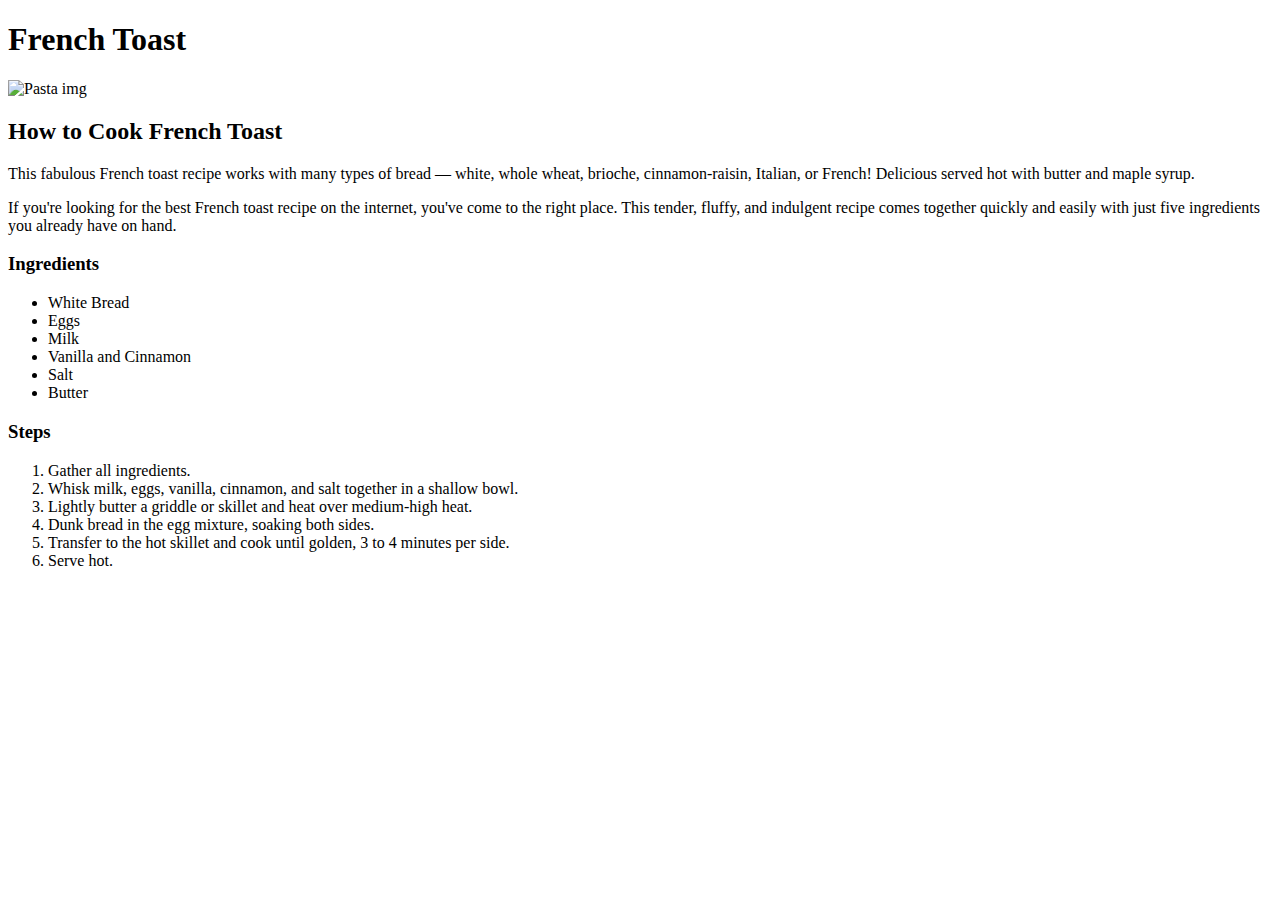
==== recipes/french_toast.html @ bea0d2aa "Finished first demo project with The Odin Poject" ====
<!DOCTYPE html>
<html lang="en">
  <head>
    <meta charset="UTF-8" />
    <meta http-equiv="X-UA-Compatible" content="IE=edge" />
    <meta name="viewport" content="width=device-width, initial-scale=1.0" />
    <title>Document</title>
  </head>
  <body>
    <h1>French Toast</h1>
    <img
      src="https://www.allrecipes.com/thmb/-_Z9kmmVHRzK2jUnIKXoJT7VOKI=/750x0/filters:no_upscale():max_bytes(150000):strip_icc():format(webp)/22180-waffles-mfs-80-e198bfc72b4846a8804309245f1ece54.jpg"
      alt="Pasta img"
    />
    <h2>How to Cook French Toast</h2>
    <p>
      This fabulous French toast recipe works with many types of bread — white,
      whole wheat, brioche, cinnamon-raisin, Italian, or French! Delicious
      served hot with butter and maple syrup.
    </p>
    <p>
      If you're looking for the best French toast recipe on the internet, you've
      come to the right place. This tender, fluffy, and indulgent recipe comes
      together quickly and easily with just five ingredients you already have on
      hand.
    </p>
    <h3>Ingredients</h3>
    <ul>
      <li>White Bread</li>
      <li>Eggs</li>
      <li>Milk</li>
      <li>Vanilla and Cinnamon</li>
      <li>Salt</li>
      <li>Butter</li>
    </ul>
    <h3>Steps</h3>
    <ol>
      <li>Gather all ingredients.</li>
      <li>
        Whisk milk, eggs, vanilla, cinnamon, and salt together in a shallow
        bowl.
      </li>
      <li>
        Lightly butter a griddle or skillet and heat over medium-high heat.
      </li>
      <li>Dunk bread in the egg mixture, soaking both sides.</li>
      <li>
        Transfer to the hot skillet and cook until golden, 3 to 4 minutes per
        side.
      </li>
      <li>Serve hot.</li>
    </ol>
  </body>
</html>
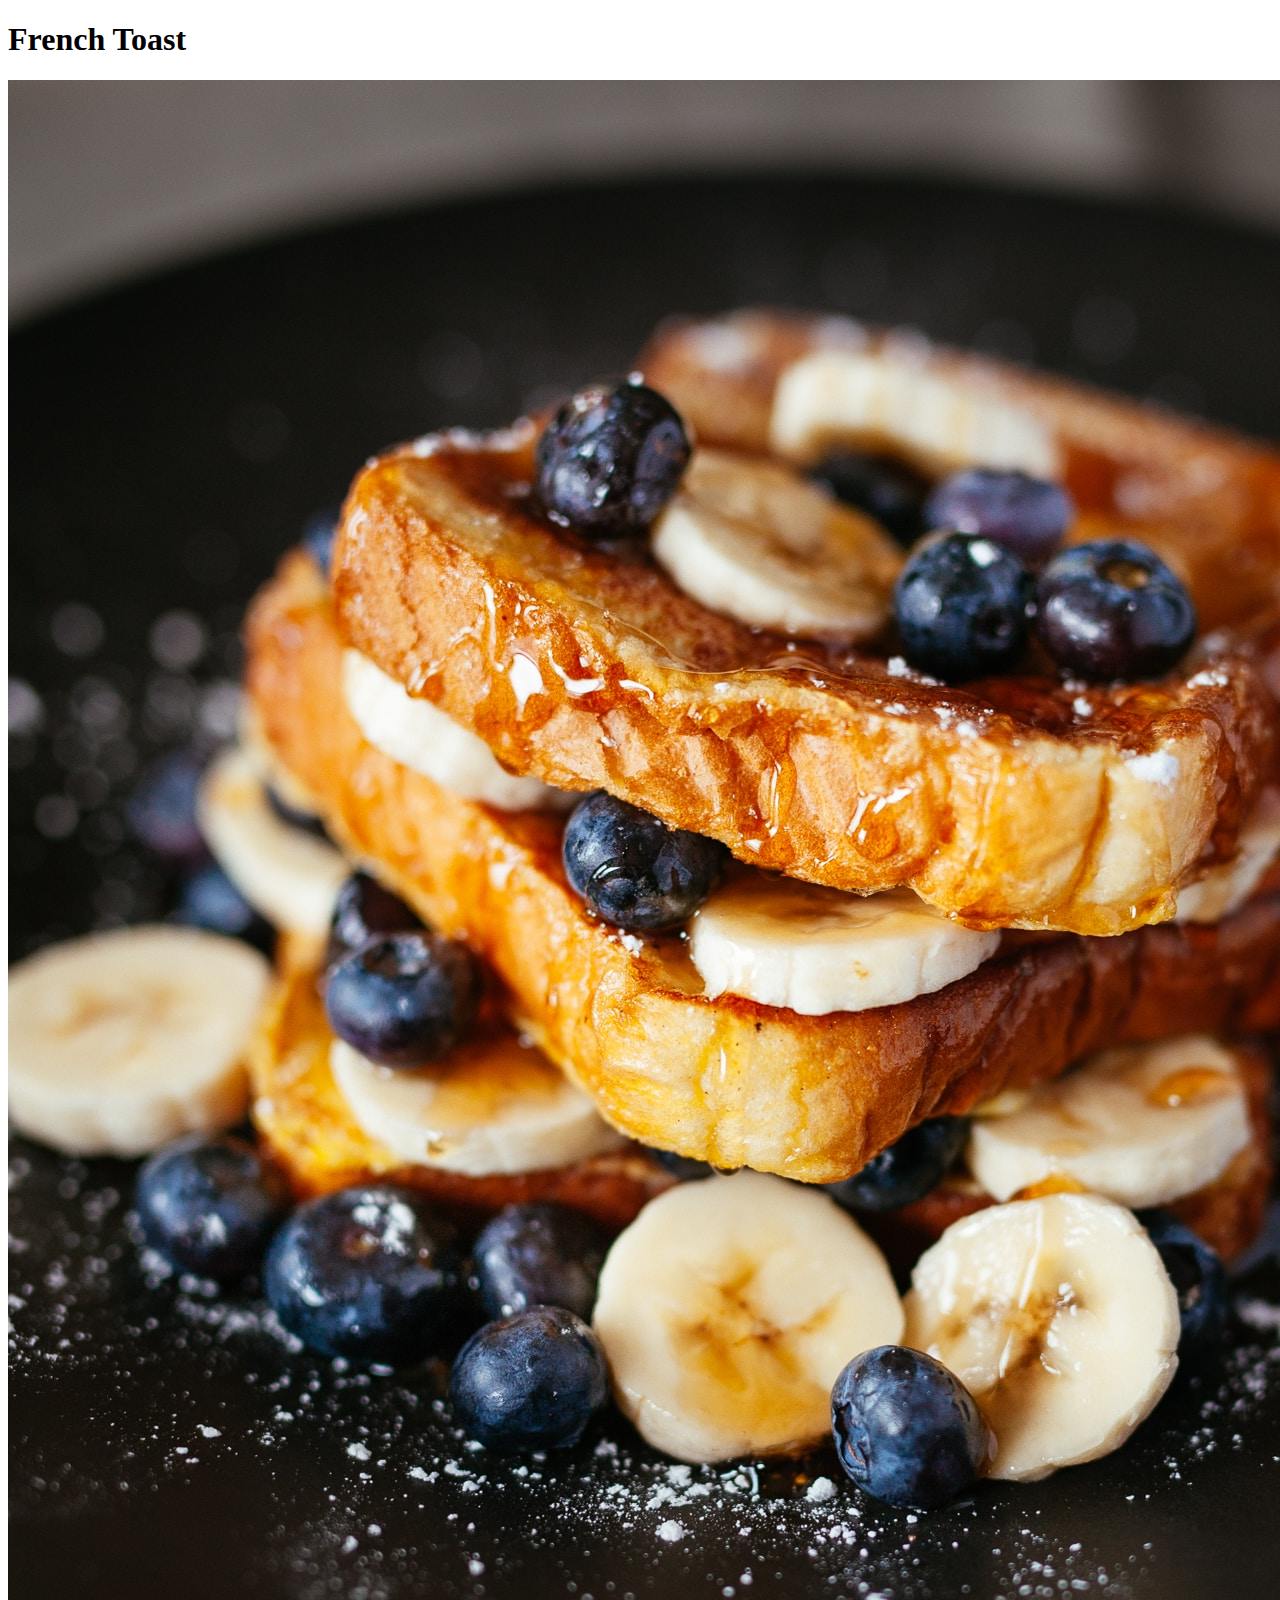
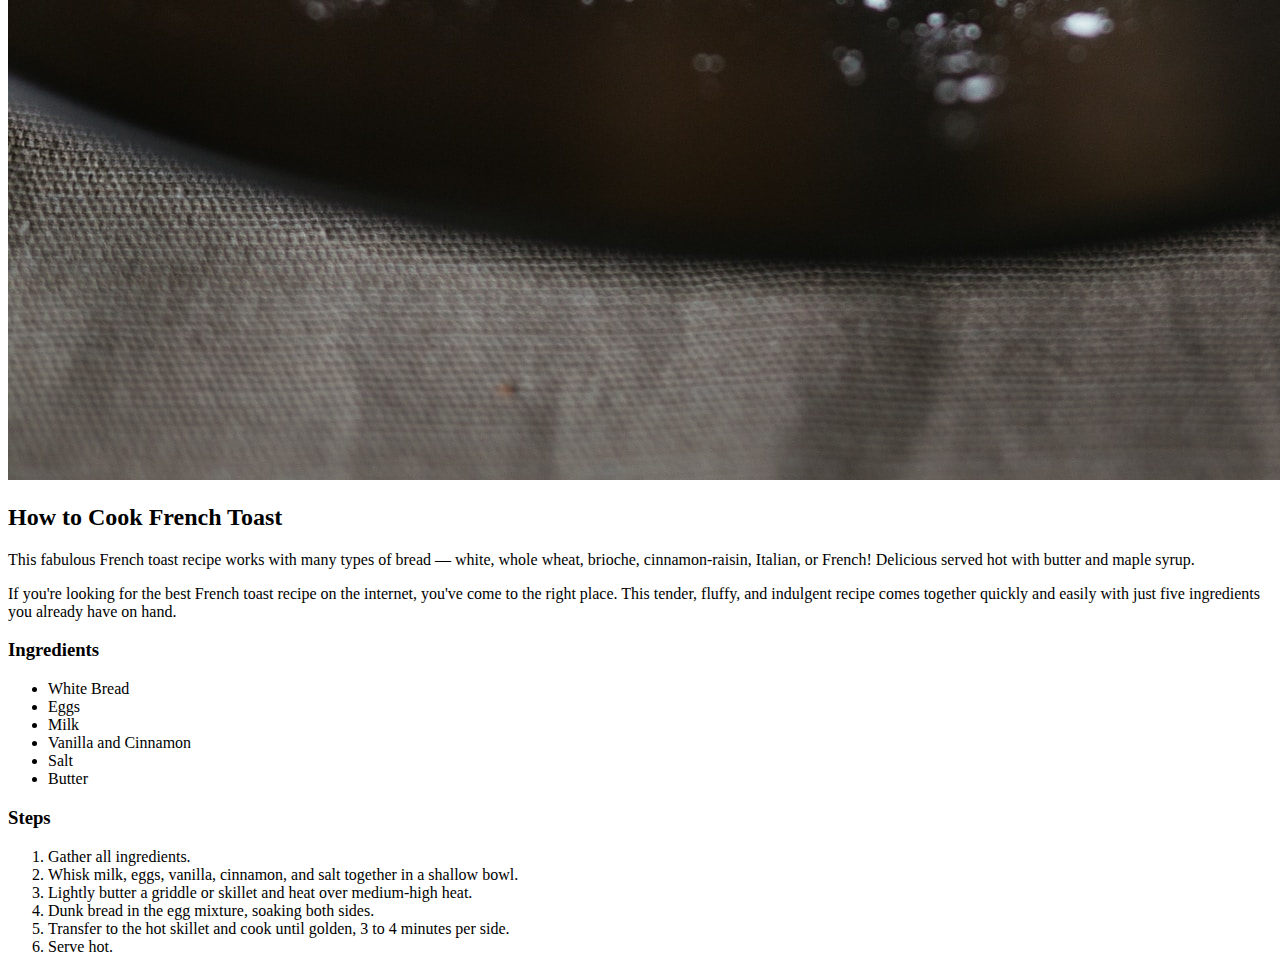
==== commit 77c57870: "Add other recipe page links to the index.html file" ====
--- a/recipes/french_toast.html
+++ b/recipes/french_toast.html
@@ -8,10 +8,10 @@
   </head>
   <body>
     <h1>French Toast</h1>
-    <img
-      src="https://www.allrecipes.com/thmb/-_Z9kmmVHRzK2jUnIKXoJT7VOKI=/750x0/filters:no_upscale():max_bytes(150000):strip_icc():format(webp)/22180-waffles-mfs-80-e198bfc72b4846a8804309245f1ece54.jpg"
-      alt="Pasta img"
-    />
+
+    <!-- Image is too big, solve this later -->
+
+    <img src="../images/french_toast.jpg" alt="Pasta img" />
     <h2>How to Cook French Toast</h2>
     <p>
       This fabulous French toast recipe works with many types of bread — white,
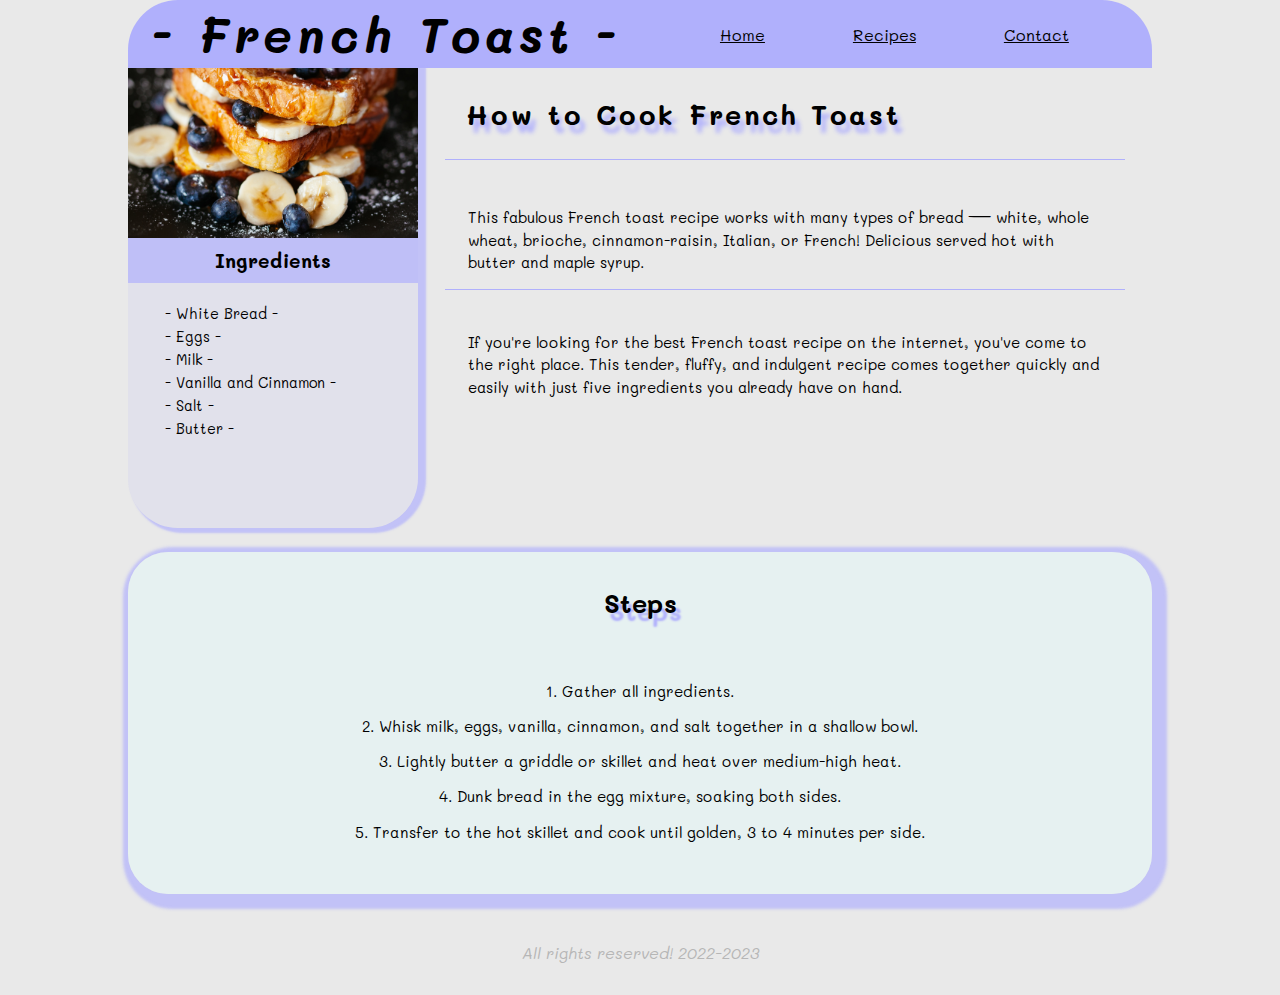
==== commit f0b62c7e: "Added styles to recipe pages, complete make over" ====
--- a/recipes/french_toast.html
+++ b/recipes/french_toast.html
@@ -4,51 +4,83 @@
     <meta charset="UTF-8" />
     <meta http-equiv="X-UA-Compatible" content="IE=edge" />
     <meta name="viewport" content="width=device-width, initial-scale=1.0" />
-    <title>Document</title>
+    <link rel="preconnect" href="https://fonts.googleapis.com" />
+    <link rel="preconnect" href="https://fonts.gstatic.com" crossorigin />
+    <link
+      href="https://fonts.googleapis.com/css2?family=Mali:wght@400;500;600;700&display=swap"
+      rel="stylesheet"
+    />
+    <link rel="stylesheet" href="../styles/recipes.css" />
+    <title>French Toast</title>
+
+    <!-- Necessary internal style-->
   </head>
   <body>
-    <h1>French Toast</h1>
+    <header>
+      <h1>- French Toast -</h1>
+      <nav>
+        <ul>
+          <li><a href="../index.html">Home</a></li>
+          <li><a href="/">Recipes</a></li>
+          <li><a href="/">Contact</a></li>
+        </ul>
+      </nav>
+    </header>
+    <!-- Image is too big, solve this later -->
+    <div class="hero">
+      <div class="left">
+        <img
+          class="meal-img"
+          src="../images/french_toast.jpg"
+          alt="French toast img"
+        />
 
-    <!-- Image is too big, solve this later -->
+        <h3>Ingredients</h3>
+        <ul>
+          <li>White Bread</li>
+          <li>Eggs</li>
+          <li>Milk</li>
+          <li>Vanilla and Cinnamon</li>
+          <li>Salt</li>
+          <li>Butter</li>
+        </ul>
+      </div>
+      <div class="right">
+        <h2 class="how-to">How to Cook French Toast</h2>
 
-    <img src="../images/french_toast.jpg" alt="Pasta img" />
-    <h2>How to Cook French Toast</h2>
-    <p>
-      This fabulous French toast recipe works with many types of bread — white,
-      whole wheat, brioche, cinnamon-raisin, Italian, or French! Delicious
-      served hot with butter and maple syrup.
-    </p>
-    <p>
-      If you're looking for the best French toast recipe on the internet, you've
-      come to the right place. This tender, fluffy, and indulgent recipe comes
-      together quickly and easily with just five ingredients you already have on
-      hand.
-    </p>
-    <h3>Ingredients</h3>
-    <ul>
-      <li>White Bread</li>
-      <li>Eggs</li>
-      <li>Milk</li>
-      <li>Vanilla and Cinnamon</li>
-      <li>Salt</li>
-      <li>Butter</li>
-    </ul>
-    <h3>Steps</h3>
-    <ol>
-      <li>Gather all ingredients.</li>
-      <li>
-        Whisk milk, eggs, vanilla, cinnamon, and salt together in a shallow
-        bowl.
-      </li>
-      <li>
-        Lightly butter a griddle or skillet and heat over medium-high heat.
-      </li>
-      <li>Dunk bread in the egg mixture, soaking both sides.</li>
-      <li>
-        Transfer to the hot skillet and cook until golden, 3 to 4 minutes per
-        side.
-      </li>
-      <li>Serve hot.</li>
-    </ol>
+        <p class="desc desc-first">
+          This fabulous French toast recipe works with many types of bread —
+          white, whole wheat, brioche, cinnamon-raisin, Italian, or French!
+          Delicious served hot with butter and maple syrup.
+        </p>
+        <p class="desc desc-second">
+          If you're looking for the best French toast recipe on the internet,
+          you've come to the right place. This tender, fluffy, and indulgent
+          recipe comes together quickly and easily with just five ingredients
+          you already have on hand.
+        </p>
+      </div>
+    </div>
+    <section class="steps-section">
+      <h3>Steps</h3>
+      <ol style="text-align: center; list-style: none">
+        <li>1. Gather all ingredients.</li>
+        <li>
+          2. Whisk milk, eggs, vanilla, cinnamon, and salt together in a shallow
+          bowl.
+        </li>
+        <li>
+          3. Lightly butter a griddle or skillet and heat over medium-high heat.
+        </li>
+        <li>4. Dunk bread in the egg mixture, soaking both sides.</li>
+        <li>
+          5. Transfer to the hot skillet and cook until golden, 3 to 4 minutes
+          per side.
+        </li>
+      </ol>
+    </section>
+    <footer>
+      <p>All rights reserved! 2022-2023</p>
+    </footer>
   </body>
 </html>
--- a/styles/recipes.css
+++ b/styles/recipes.css
@@ -0,0 +1,221 @@
+body {
+  padding: 0 4rem;
+  background-color: rgb(233, 233, 233);
+  height: 100vh;
+}
+* {
+  font-family: "Mali", cursive;
+  margin: 0;
+  padding: 0;
+  box-sizing: border-box;
+}
+header h1 {
+  font-size: 3rem;
+
+  text-align: center;
+  letter-spacing: 0.1em;
+  font-style: italic;
+  flex: 1;
+}
+header {
+  display: flex;
+  justify-content: space-evenly;
+  align-items: center;
+  background-color: rgb(176, 176, 252);
+  border-top-left-radius: 50px;
+  border-top-right-radius: 50px;
+
+  padding: 0.2em;
+}
+header nav {
+  flex: 1;
+}
+header nav ul {
+  list-style: none;
+  display: flex;
+  justify-content: space-evenly;
+}
+
+header nav ul li a {
+  color: black;
+  cursor: pointer;
+  padding: 0.5em;
+  border: 0 solid rgb(123, 123, 123);
+  border-radius: 50%;
+  transition: 0.1s ease-in-out;
+}
+header nav ul li a:hover {
+  border: 0 solid rgb(123, 123, 123);
+  border-radius: 50%;
+  text-decoration: none;
+  transition: 0.4s;
+  background-color: rgb(233, 233, 233);
+  font-size: 1.1em;
+}
+
+.hero {
+  display: flex;
+  margin-bottom: 1.5em;
+}
+.meal-img {
+  width: 290px;
+  height: 170px;
+  object-fit: cover;
+}
+.how-to {
+  text-shadow: 5px 8px 4px rgb(176, 176, 252);
+  margin-bottom: 1.5rem;
+  font-size: 1.5em;
+  letter-spacing: 0.1em;
+  border-bottom: 1px solid rgb(176, 176, 252);
+  padding-bottom: 1em;
+}
+.desc {
+  margin-top: 1.2em;
+  font-size: 0.94rem;
+  line-height: 1.4em;
+}
+.desc.desc-first {
+  border-bottom: 1px solid rgb(176, 176, 252);
+  padding-bottom: 1em;
+}
+.right {
+  flex: 1;
+  padding: 1.7em;
+  height: 460px;
+}
+.left {
+  display: flex;
+  flex-direction: column;
+  height: 460px;
+  background-color: rgba(176, 176, 252, 0.125);
+  padding-bottom: 0.5em;
+  border-bottom-left-radius: 50px;
+  border-bottom-right-radius: 50px;
+
+  box-shadow: 5px 2px 2px 3px rgba(176, 176, 252, 0.7);
+}
+
+.left h3 {
+  font-size: 1.2em;
+  background-color: rgba(176, 176, 252, 0.7);
+  padding-top: 0.5em;
+  padding-bottom: 0.5em;
+  text-align: center;
+}
+.left ul {
+  display: flex;
+  flex-direction: column;
+  align-items: center;
+  flex-wrap: wrap;
+  padding: 1.2em 0em;
+}
+.left ul li {
+  list-style: none;
+  line-height: 1.6em;
+  width: 15em;
+  font-size: 0.9em;
+}
+.left ul li::after {
+  content: " -";
+}
+.left ul li::before {
+  content: " - ";
+}
+
+.steps-section {
+  padding: 1.3em;
+  background-color: rgba(228, 249, 250, 0.5);
+  border-radius: 40px;
+  box-shadow: 5px 5px 3px 10px rgba(176, 176, 252, 0.7);
+}
+.steps-section h3 {
+  padding: 0.5em;
+  margin-bottom: 0.7em;
+  font-size: 1.6rem;
+  text-align: center;
+  text-shadow: 5px 8px 2px rgb(176, 176, 252);
+}
+.steps-section ol {
+  margin: 0 1em;
+  padding: 1em;
+}
+.steps-section ol li {
+  margin: 1em;
+  font-size: 0.95rem;
+}
+@media (max-width: 730px) {
+  header h1 {
+    font-size: 2em;
+  }
+  header {
+    flex-direction: column;
+  }
+  header nav ul {
+    gap: 3rem;
+  }
+
+  .hero {
+    flex-direction: column;
+  }
+  .meal-img {
+    width: 100%;
+    height: 250px;
+  }
+  .left {
+    height: 100%;
+  }
+  .left ul {
+    text-align: center;
+    list-style: none;
+    line-height: 1.6em;
+  }
+  .left ul li::before {
+    content: "- ";
+  }
+  .left ul li::after {
+    content: " -";
+  }
+  .how-to {
+    text-align: center;
+  }
+}
+@media (max-width: 430px) {
+  body {
+    padding: 0 1rem;
+  }
+  .steps-section ol {
+    padding: 0em;
+  }
+}
+@media (max-width: 375px) {
+  header nav ul {
+    gap: 1rem;
+  }
+}
+@media (min-width: 1024px) {
+  body {
+    padding: 0 8rem;
+  }
+  .desc {
+    padding: 1.5em;
+    line-height: 1.5em;
+  }
+  .desc.desc-first {
+    border-bottom: 1px solid rgb(176, 176, 252);
+  }
+  .how-to {
+    font-size: 1.7em;
+    padding-left: 21px;
+  }
+  h1 {
+    font-size: 4rem;
+  }
+}
+footer {
+  text-align: center;
+  padding: 3em 0 2em;
+  margin: 0;
+  color: rgb(182, 182, 182);
+  font-style: oblique;
+}
